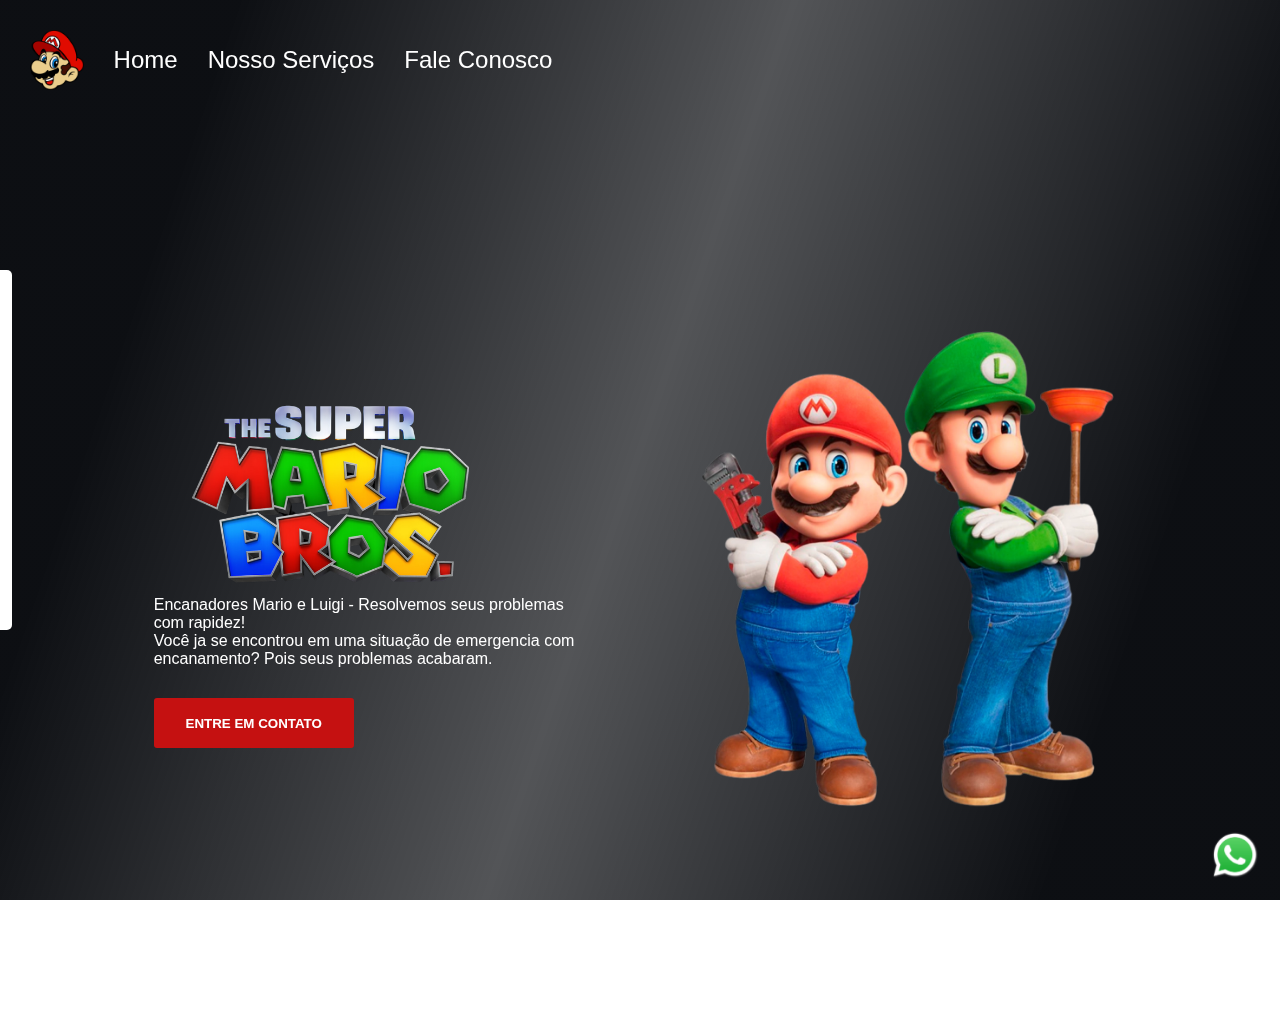
==== index.html @ 7eab3f52 "Meu primeiro Comite" ====
<!DOCTYPE html>
<html lang="PT-BR">

<head>
    <meta charset="UTF-8">
    <meta name="viewport" content="width=device-width, initial-scale=1.0">
    <title>Super Mario Bros</title>
    <link rel="stylesheet" href="style.css">
</head>

<body>
    <div class="mascara-formulario" onclick="escondeForm()"></div>

    <div class="header">
        <img src="./img/logo-header.png" alt="cabeçalho mario">
        <a>Home</a>
        <a href="nossos-servicos.html">Nosso Serviços</a>
        <a>Fale Conosco</a>
    </div>

    <div class="caixa-mae">
        <div class="caixa-principal">
            <img class="logo-mario" src="./img/logo.png" alt="" class="logo mario bros">
            <P>Encanadores Mario e Luigi - Resolvemos seus problemas com rapidez!</P>
            <p>Você ja se encontrou em uma situação de emergencia com encanamento? Pois seus problemas acabaram.</p>

            <a href="https://wa.me/5588992636053?text=Clique+aqui" class="link-whatsapp">
                <img src="./img/whatsapp.png">
            </a>


            <button onclick="mostraForm()">Entre em Contato</button>
        </div>

        <div>

            <img class="mario-luigi" src="./img/mario.png" alt="" class="logo smario e luigi">
        </div>




    </div>


    <di class="caixa-video">
        <video src="./img/video.mp4" autoplay muted loop></video>
        <div class="mascara"></div>


    </di>


    <form 
        class="formulario-fale-conosco" 
        action="https://formcarry.com/s/w03i2I8zkNl" 
        method="POST"
        enctype="multipart/form-data">
        <input placeholder="Seu nome" type="text" name="nome">
        <input placeholder="Seu telefone" type="tel" name="telefone">
        <textarea placeholder="Digite seu problema aqui..." name="duvida"></textarea>
        <button  type="submit">Pedir orçamento</button>
    </form>



</body>
<script src="scripts.js"></script>


</html>
---- style.css ----
* {
    margin: 0;
    padding: 0;
    box-sizing: border-box;
    font-family: 'Mukta', sans-serif;


}

.logo-mario {
    height: 200px;
}

button {
    color: white;
    background-color: #C51111;
    border-radius: 3px;
    border: none;
    width: 200px;
    height: 50px;
    cursor: pointer;
    text-transform: uppercase;
    font-weight: bold;
    margin-top: 30px;



}

.mario-luigi {
    height: 500px;

}

body {

    height: 100vh;




}

.caixa-mae {

    display: flex;
    align-items: center;
    justify-content: space-around;
    padding: 100px;
    height: 100vh;

}


.caixa-principal {
    color: white;
    width: 40%;

}

.caixa-video {
    position: fixed;
    top: 0;
    z-index: -1;
}

video {
    min-width: 100%;
    min-height: 100%;
    position: fixed;
    top: 0;
}


.mascara {
    height: 100%;
    width: 100%;
    background: linear-gradient(109deg, rgba(10, 12, 16, 0.99) 15%, rgba(10, 12, 16, 0.7) 50%, rgba(10, 12, 16, 0.99) 85%);
    position: fixed;
}

.link-whatsapp img {
    height: 50px;
    position: fixed;
    right: 20px;
    bottom: 20px;

}



.header {
    display: flex;
    align-items: center;
    gap: 30px;
    margin: 30px;



}

.header img {
    height: 60px;
}

.header a {
    color: white;
    font-size: 24px;
    cursor: pointer;
    text-decoration: none;


}

.header a:hover {
    color: #C51111;
    font-size: 26px;
    transition: 0.5s ease-in-out;
}

.formulario-fale-conosco {
    background-color: white;
    display: flex;
    gap: 20px;
    flex-direction: column;
    position: fixed;
    top: 30%;
    left: -228px;
    padding: 20px;
    border-radius: 5px;
    transition: left 1s ease-in-out;

}

input {
    height: 40px;
    border-radius: 5px;
    border: 1px solid gray;
    padding-left: 5px;
    outline-color: #18D80F;
}

textarea {
    width: 270;
    height: 100px;
    border-radius: 5px;
    border: 1px solid gray;
    padding-left: 5px;
    outline-color: #18D80F;

}

.mascara-formulario {
    visibility: hidden;
    position: fixed;
    top: 0;
    width: 100vw;
    height: 100vh;
    background: linear-gradient(109deg, rgba(10, 12, 16, 0.99) 15%, rgb(10, 12, 16, 0.7) 50%, rgb(10, 12, 16, 0.99) 58%);
    transition: visibility 1s ease-in-out;

}

@media(max-width: 1100px) {
    p {
        display: none;
    }
    .caixa-mae {
        flex-direction: column;
        justify-content: flex-start;
        padding: 10px;
        

    }
    .caixa-principal {
        display: flex;
        align-items: center;
        flex-direction: column;


    }
    .mario-luigi {
        width: 80vw;
        height: auto;
    }

    .header {
        margin: 10px;
        display: flex;
        align-items: center;
        justify-content: center;
    }
    .header img {
        display: none;
    }
    .header a {
        font-size: 20px;

    }

}
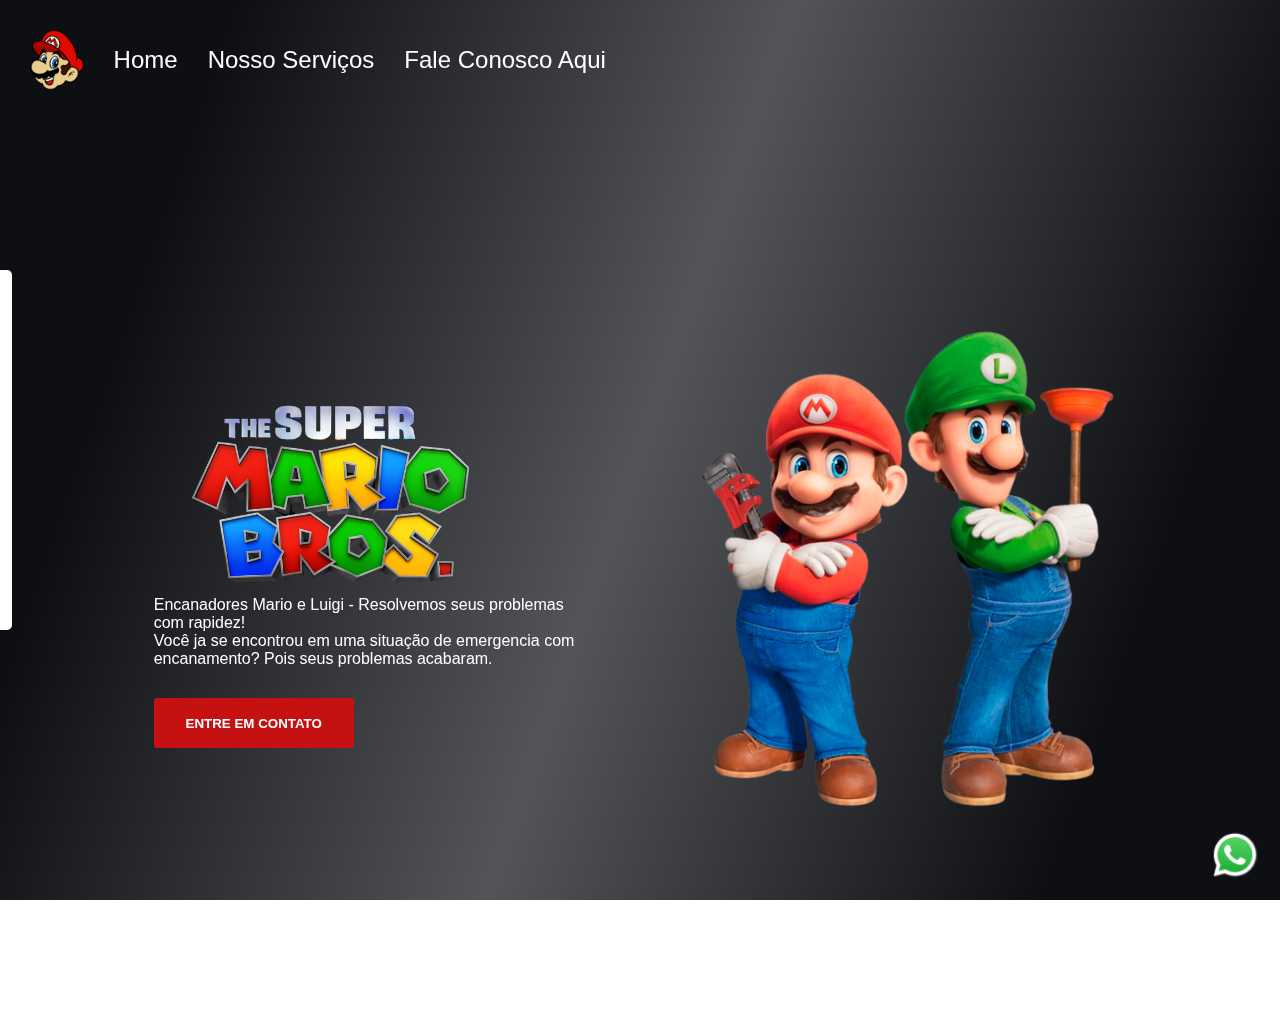
==== commit b64acd13: "texto do button alterado" ====
--- a/index.html
+++ b/index.html
@@ -15,7 +15,7 @@
         <img src="./img/logo-header.png" alt="cabeçalho mario">
         <a>Home</a>
         <a href="nossos-servicos.html">Nosso Serviços</a>
-        <a>Fale Conosco</a>
+        <a>Fale Conosco Aqui</a>
     </div>
 
     <div class="caixa-mae">
@@ -68,4 +68,4 @@
 <script src="scripts.js"></script>
 
 
-</html>+</html>
